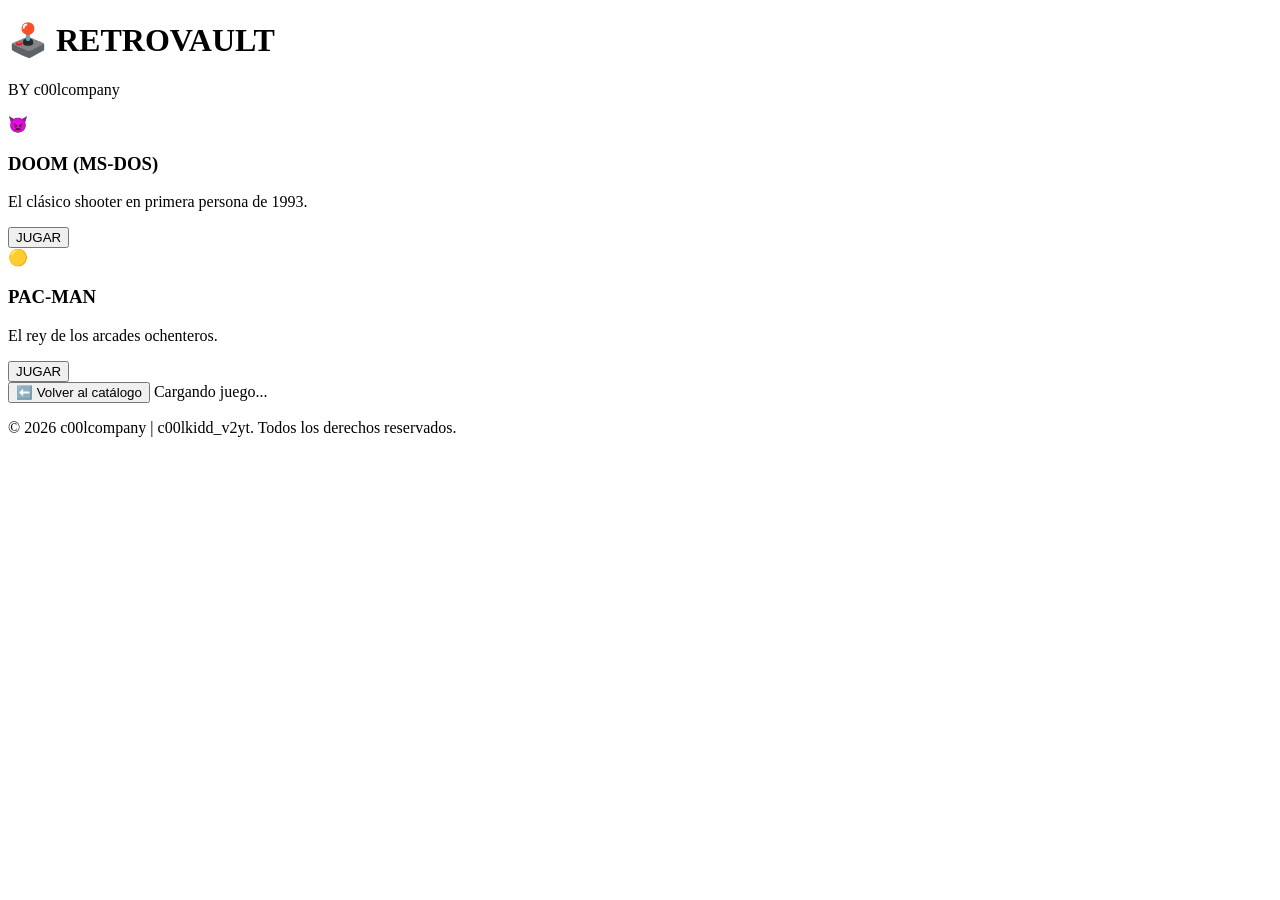
==== index.html @ 7ea7dd2f "Add initial HTML structure for RetroVault Arcade" ====
<!DOCTYPE html>
<html lang="es">
<head>
    <meta charset="UTF-8">
    <meta name="viewport" content="width=device-width, initial-scale=1.0">
    <title>RetroVault Arcade | c00lcompany</title>
    <link rel="stylesheet" href="style.css">
    <!-- JS-DOS CDN para emulación de MS-DOS -->
    <script src="https://v8.js-dos.com/latest/js-dos.js"></script>
    <link rel="stylesheet" href="https://v8.js-dos.com/latest/js-dos.css">
</head>
<body class="crt">
    <header class="header">
        <h1 class="logo">🕹️ RETRO<span>VAULT</span></h1>
        <p class="subtitle">BY c00lcompany</p>
    </header>

    <main class="container">
        <!-- Catálogo de Juegos -->
        <section id="catalog" class="catalog-grid">
            <div class="card" onclick="launchGame('doom')">
                <div class="card-icon">👿</div>
                <h3>DOOM (MS-DOS)</h3>
                <p>El clásico shooter en primera persona de 1993.</p>
                <button class="btn">JUGAR</button>
            </div>

            <div class="card" onclick="launchGame('pacman')">
                <div class="card-icon">🟡</div>
                <h3>PAC-MAN</h3>
                <p>El rey de los arcades ochenteros.</p>
                <button class="btn">JUGAR</button>
            </div>
        </section>

        <!-- Contenedor del Emulador -->
        <section id="emulator-screen" class="emulator-container hidden">
            <div class="emulator-controls">
                <button class="btn-back" onclick="closeEmulator()">⬅️ Volver al catálogo</button>
                <span id="game-title">Cargando juego...</span>
            </div>
            <div id="dos-canvas" class="dos-box"></div>
        </section>
    </main>

    <footer class="footer">
        <p>&copy; 2026 c00lcompany | c00lkidd_v2yt. Todos los derechos reservados.</p>
    </footer>

    <script src="js/app.js"></script>
</body>
</html>
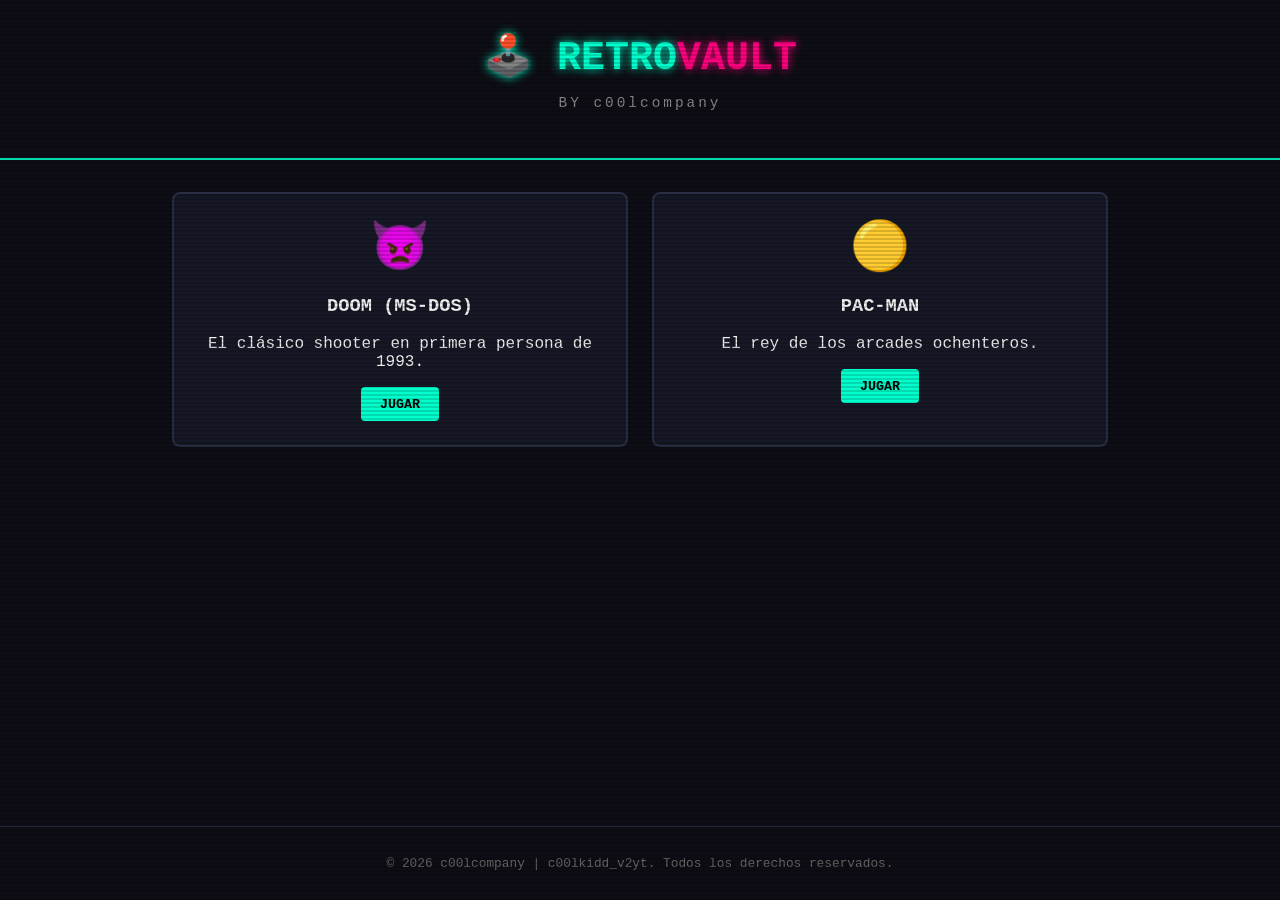
==== commit 0191b448: "Add favicon link to index.html" ====
--- a/index.html
+++ b/index.html
@@ -4,6 +4,7 @@
     <meta charset="UTF-8">
     <meta name="viewport" content="width=device-width, initial-scale=1.0">
     <title>RetroVault Arcade | c00lcompany</title>
+    <link rel="icon" type="image/svg+xml" href="assets/favicon.svg">
     <link rel="stylesheet" href="style.css">
     <!-- JS-DOS CDN para emulación de MS-DOS -->
     <script src="https://v8.js-dos.com/latest/js-dos.js"></script>
--- a/style.css
+++ b/style.css
@@ -0,0 +1,153 @@
+:root {
+    --bg-color: #0d0e15;
+    --card-bg: #161925;
+    --accent-color: #00ffcc;
+    --text-color: #f0f0f0;
+    --neon-pink: #ff007f;
+}
+
+body {
+    background-color: var(--bg-color);
+    color: var(--text-color);
+    font-family: 'Courier New', Courier, monospace;
+    margin: 0;
+    padding: 0;
+    display: flex;
+    flex-direction: column;
+    min-height: 100vh;
+}
+
+/* Efecto Pantalla CRT */
+.crt::before {
+    content: " ";
+    display: block;
+    position: fixed;
+    top: 0; left: 0; bottom: 0; right: 0;
+    background: linear-gradient(rgba(18, 16, 16, 0) 50%, rgba(0, 0, 0, 0.25) 50%);
+    background-size: 100% 4px;
+    z-index: 100;
+    pointer-events: none;
+    opacity: 0.6;
+}
+
+.header {
+    text-align: center;
+    padding: 2rem;
+    border-bottom: 2px solid var(--accent-color);
+}
+
+.logo {
+    font-size: 2.5rem;
+    color: var(--accent-color);
+    text-shadow: 0 0 10px var(--accent-color);
+    margin: 0;
+}
+
+.logo span {
+    color: var(--neon-pink);
+    text-shadow: 0 0 10px var(--neon-pink);
+}
+
+.subtitle {
+    color: #888;
+    letter-spacing: 3px;
+    font-size: 0.9rem;
+}
+
+.container {
+    flex: 1;
+    padding: 2rem;
+    max-width: 1000px;
+    margin: 0 auto;
+    width: 100%;
+    box-sizing: border-box;
+}
+
+.catalog-grid {
+    display: grid;
+    grid-template-columns: repeat(auto-fit, minmax(250px, 1fr));
+    gap: 1.5rem;
+}
+
+.card {
+    background: var(--card-bg);
+    border: 2px solid #2a2e45;
+    border-radius: 8px;
+    padding: 1.5rem;
+    text-align: center;
+    transition: transform 0.2s, border-color 0.2s;
+    cursor: pointer;
+}
+
+.card:hover {
+    transform: translateY(-5px);
+    border-color: var(--accent-color);
+    box-shadow: 0 0 15px rgba(0, 255, 204, 0.3);
+}
+
+.card-icon {
+    font-size: 3rem;
+    margin-bottom: 0.5rem;
+}
+
+.btn {
+    background: var(--accent-color);
+    color: #000;
+    border: none;
+    padding: 0.6rem 1.2rem;
+    font-weight: bold;
+    cursor: pointer;
+    font-family: inherit;
+    border-radius: 4px;
+}
+
+.btn:hover {
+    background: #00cca3;
+}
+
+/* Emulador y Pantalla */
+.hidden {
+    display: none !important;
+}
+
+.emulator-container {
+    display: flex;
+    flex-direction: column;
+    align-items: center;
+}
+
+.emulator-controls {
+    display: flex;
+    justify-content: space-between;
+    width: 100%;
+    max-width: 640px;
+    margin-bottom: 1rem;
+    align-items: center;
+}
+
+.btn-back {
+    background: var(--neon-pink);
+    color: white;
+    border: none;
+    padding: 0.5rem 1rem;
+    cursor: pointer;
+    font-family: inherit;
+    border-radius: 4px;
+}
+
+.dos-box {
+    width: 640px;
+    height: 400px;
+    max-width: 100%;
+    background: #000;
+    border: 3px solid var(--accent-color);
+    box-shadow: 0 0 20px rgba(0, 255, 204, 0.4);
+}
+
+.footer {
+    text-align: center;
+    padding: 1rem;
+    border-top: 1px solid #2a2e45;
+    font-size: 0.8rem;
+    color: #666;
+}
